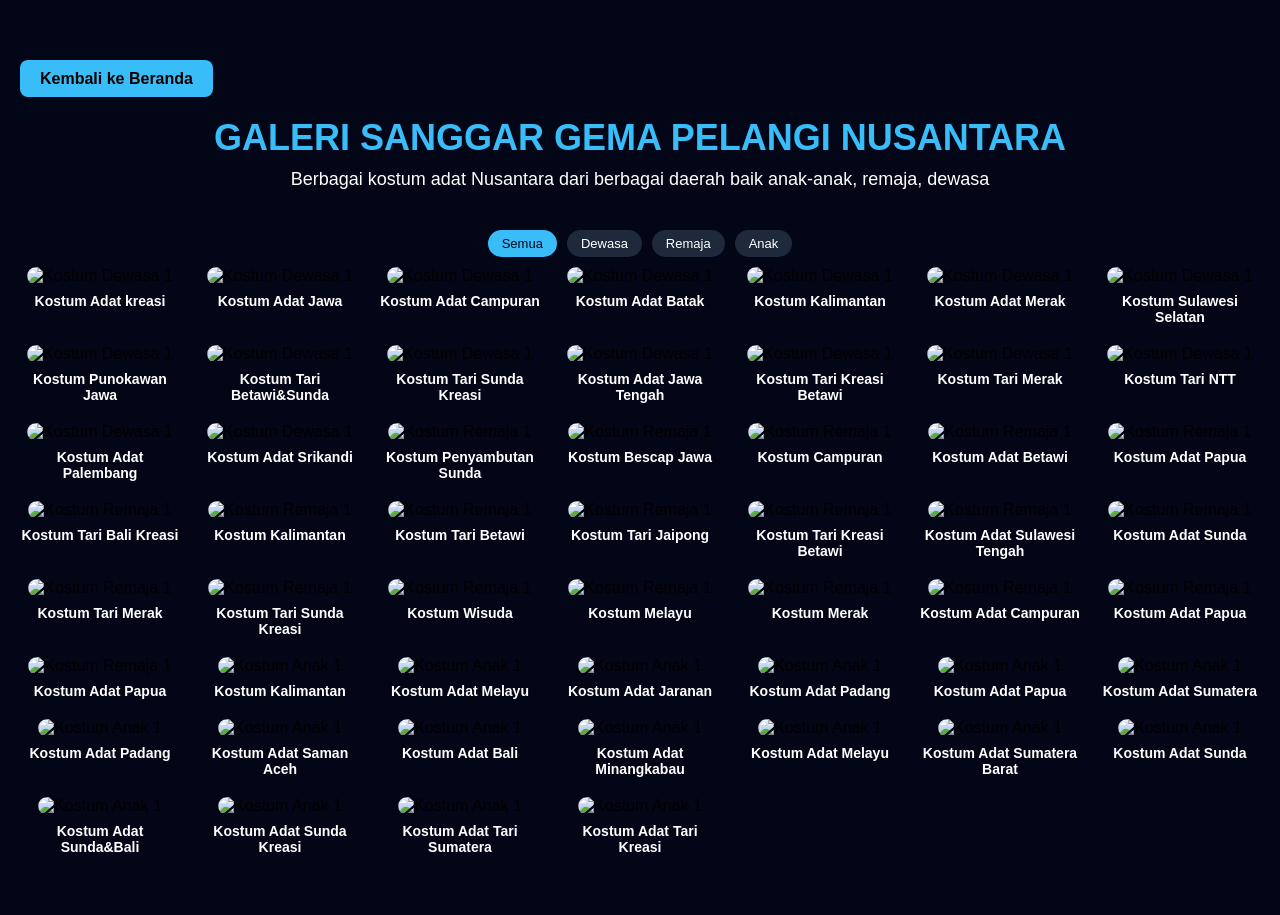
==== galeri.html @ 8627ded3 "Add files via upload" ====
<!DOCTYPE html>
<html lang="id">
<head>
<meta charset="UTF-8">
<meta name="viewport" content="width=device-width, initial-scale=1.0">
<title>Galeri Sanggar Gema Pelangi Nusantara</title>
<link rel="stylesheet" href="galeri.css">
</head>
<body>

<section id="Galeri" class="galeri-section">
 <a href="../index.html" class="btn-back">
  <span class="icon"></span> Kembali ke Beranda
</a>
  
  <h1 class="galeri-title">Galeri Sanggar Gema Pelangi Nusantara</h1>
  <p class="galeri-subtitle">Berbagai kostum adat Nusantara dari berbagai daerah baik anak-anak, remaja, dewasa</p>

  <!-- FILTER -->
  <div class="galeri-tabs">
    <span class="tab active" data-filter="all">Semua</span>
    <span class="tab" data-filter="dewasa">Dewasa</span>
    <span class="tab" data-filter="remaja">Remaja</span>
    <span class="tab" data-filter="anak">Anak</span>
  </div>

  <!-- GALERI VERTIKAL -->
  <div class="galeri-container">

<!------------------- Dewasa ---------------->
    <div class="galeri-card"  data-category="dewasa">
      <img src="img/Acara Gathering.jpeg" alt="Kostum Dewasa 1">
      <p class="galeri-caption">Kostum Adat kreasi</p>
    </div>
    <div class="galeri-card"  data-category="dewasa">
      <img src="img/Duta lingkungan hidup (1).jpg" alt="Kostum Dewasa 1">
      <p class="galeri-caption">Kostum Adat Jawa</p>
    </div>
    <div class="galeri-card"  data-category="dewasa">
      <img src="img/Kostum Betawi,Sumatra,Dayak,NTT.jpg" alt="Kostum Dewasa 1">
      <p class="galeri-caption">Kostum Adat Campuran</p>
    </div>
     <div class="galeri-card"  data-category="dewasa">
      <img src="img/Kostum Batak.jpg" alt="Kostum Dewasa 1">
      <p class="galeri-caption">Kostum Adat Batak</p>
    </div>
    <div class="galeri-card" data-category="dewasa">
      <img src="img/Kostum kalimantan (2).jpg" alt="Kostum Dewasa 1">
      <p class="galeri-caption">Kostum Kalimantan</p>
    </div>
    <div class="galeri-card" data-category="dewasa">
      <img src="img/Kostum Merak Sunda.jpg" alt="Kostum Dewasa 1">
      <p class="galeri-caption">Kostum Adat Merak</p>
    </div>
        <div class="galeri-card" data-category="dewasa">
      <img src="img/Kostum Sulawesi Selatan.jpg" alt="Kostum Dewasa 1">
      <p class="galeri-caption">Kostum Sulawesi Selatan</p>
    </div>
    <div class="galeri-card" data-category="dewasa">
      <img src="img/Kostum Punokawan Jawa.jpg" alt="Kostum Dewasa 1">
      <p class="galeri-caption">Kostum Punokawan Jawa</p>
    </div>
    <div class="galeri-card" data-category="dewasa">
      <img src="img/Kostum Tari Betawi&Sunda.jpeg" alt="Kostum Dewasa 1">
      <p class="galeri-caption">Kostum Tari Betawi&Sunda</p>
    </div>
    <div class="galeri-card" data-category="dewasa">
      <img src="img/Kostum Sunda Kreasi.jpeg" alt="Kostum Dewasa 1">
      <p class="galeri-caption">Kostum Tari Sunda Kreasi</p>
    </div>
    <div class="galeri-card" data-category="dewasa">
      <img src="img/Kostum Tari Jawa Tengah.jpg" alt="Kostum Dewasa 1">
      <p class="galeri-caption">Kostum Adat Jawa Tengah</p>
    </div>
    <div class="galeri-card" data-category="dewasa">
      <img src="img/Kostum Kreasi  Betawi 2.jpg" alt="Kostum Dewasa 1">
      <p class="galeri-caption">Kostum Tari Kreasi Betawi</p>
    </div>
    <div class="galeri-card" data-category="dewasa">
      <img src="img/Merak subal.jpg" alt="Kostum Dewasa 1">
      <p class="galeri-caption">Kostum Tari Merak</p>
    </div>
    <div class="galeri-card" data-category="dewasa">
      <img src="img/Kostum Tari NTT.jpg" alt="Kostum Dewasa 1">
      <p class="galeri-caption">Kostum Tari NTT</p>
    </div>
    <div class="galeri-card" data-category="dewasa">
      <img src="img/Palembang.jpeg" alt="Kostum Dewasa 1">
      <p class="galeri-caption">Kostum Adat Palembang</p>
    </div>
    <div class="galeri-card" data-category="dewasa">
      <img src="img/Srikandi.jpeg" alt="Kostum Dewasa 1">
      <p class="galeri-caption">Kostum Adat Srikandi</p>
    </div>
<!-------------- Remaja ---------------> 
    <div class="galeri-card" data-category="remaja">
      <img src="img/Kostum Penyambutan Sunda.jpg" alt="Kostum Remaja 1">
      <p class="galeri-caption">Kostum Penyambutan Sunda</p>
    </div>
    <div class="galeri-card" data-category="remaja">
      <img src="img/Kostum Bescap Jawa.jpg" alt="Kostum Remaja 1">
      <p class="galeri-caption">Kostum Bescap Jawa</p>
    </div>
    <div class="galeri-card" data-category="remaja">
      <img src="img/Kostum Event.jpg" alt="Kostum Remaja 1">
      <p class="galeri-caption">Kostum Campuran</p>
    </div>
    <div class="galeri-card" data-category="remaja">
      <img src="img/Kostum Kelas.jpg" alt="Kostum Remaja 1">
      <p class="galeri-caption">Kostum Adat Betawi </p>
    </div>
    <div class="galeri-card" data-category="remaja">
      <img src="img/Kostum Papua.jpg" alt="Kostum Remaja 1">
      <p class="galeri-caption">Kostum Adat Papua</p>
    </div>
     <div class="galeri-card" data-category="remaja">
      <img src="img/Kostum Tari Bali Kreasi.jpg" alt="Kostum Remaja 1">
      <p class="galeri-caption">Kostum Tari Bali Kreasi</p>
    </div>
    <div class="galeri-card" data-category="remaja">
      <img src="img/Kostum kalimantan (2).jpg" alt="Kostum Remaja 1">
      <p class="galeri-caption">Kostum Kalimantan</p>
    </div> 
    <div class="galeri-card" data-category="remaja">
      <img src="img/Kostum Tari Betawi.jpg" alt="Kostum Remaja 1">
      <p class="galeri-caption">Kostum Tari Betawi</p>
    </div>
    <div class="galeri-card" data-category="remaja">
      <img src="img/Kostum Tari Jaipong.jpg" alt="Kostum Remaja 1">
      <p class="galeri-caption">Kostum Tari Jaipong</p>
    </div>
    <div class="galeri-card" data-category="remaja">
      <img src="img/Kostum Tari betawi (2).jpg" alt="Kostum Remaja 1">
      <p class="galeri-caption">Kostum Tari Kreasi  Betawi</p>
    </div>
    <div class="galeri-card" data-category="remaja">
      <img src="img/Kostum Sulawesi.jpg" alt="Kostum Remaja 1">
      <p class="galeri-caption">Kostum Adat Sulawesi Tengah</p>
    </div>
    <div class="galeri-card" data-category="remaja">
      <img src="img/Kostum Tari Kreasi Sunda.jpg" alt="Kostum Remaja 1">
      <p class="galeri-caption">Kostum Adat Sunda</p>
    </div>
    <div class="galeri-card" data-category="remaja">
      <img src="img/Kostum Merak (2).jpg" alt="Kostum Remaja 1">
      <p class="galeri-caption">Kostum Tari Merak</p>
    </div> 
    <div class="galeri-card" data-category="remaja">
      <img src="img/Kostum Tari Sunda Kreasi.jpg" alt="Kostum Remaja 1">
      <p class="galeri-caption">Kostum Tari Sunda Kreasi</p>
    </div>
    <div class="galeri-card" data-category="remaja">
      <img src="img/Kostum wisuda.jpeg" alt="Kostum Remaja 1">
      <p class="galeri-caption">Kostum Wisuda</p>
    </div> 
    <div class="galeri-card" data-category="remaja">
      <img src="img/Melayu.jpeg" alt="Kostum Remaja 1">
      <p class="galeri-caption">Kostum Melayu</p>
    </div>
    <div class="galeri-card" data-category="remaja">
      <img src="img/Merak.jpeg" alt="Kostum Remaja 1">
      <p class="galeri-caption">Kostum Merak</p>
    </div>
    <div class="galeri-card" data-category="remaja">
      <img src="img/Nusantara Internasional.jpeg" alt="Kostum Remaja 1">
      <p class="galeri-caption">Kostum Adat Campuran</p>
    </div>
    <div class="galeri-card" data-category="remaja">
      <img src="img/Kostum Adat Papua.jpeg" alt="Kostum Remaja 1">
      <p class="galeri-caption">Kostum Adat Papua</p>
    </div>
    <div class="galeri-card" data-category="remaja">
      <img src="img/Papua (2).jpeg" alt="Kostum Remaja 1">
      <p class="galeri-caption">Kostum Adat Papua</p>
    </div>         
<!---------------- Anak -----------------> 
    <div class="galeri-card" data-category="anak">
      <img src="img/Kostum Kalimantan (3).jpg" alt="Kostum Anak 1">
      <p class="galeri-caption">Kostum Kalimantan</p>
    </div>
    <div class="galeri-card" data-category="anak">
      <img src="img/Kostum Melayu (2).jpg" alt="Kostum Anak 1">
      <p class="galeri-caption">Kostum Adat Melayu</p>
    </div>
    <div class="galeri-card" data-category="anak">
      <img src="img/Kostum jaranan.jpg" alt="Kostum Anak 1">
      <p class="galeri-caption">Kostum Adat Jaranan</p>
    </div>
    <div class="galeri-card" data-category="anak">
      <img src="img/Kostum Padang.jpg" alt="Kostum Anak 1">
      <p class="galeri-caption">Kostum Adat Padang</p>
    </div>
    <div class="galeri-card" data-category="anak">
      <img src="img/Kostum Papua (2).jpg" alt="Kostum Anak 1">
      <p class="galeri-caption">Kostum Adat Papua</p>
    </div>
    <div class="galeri-card"data-category="anak">
      <img src="img/Kostum Sumatera.jpg" alt="Kostum Anak 1">
      <p class="galeri-caption">Kostum Adat Sumatera</p>
    </div>
    <div class="galeri-card"data-category="anak">
      <img src="img/Kostum Padang.jpg" alt="Kostum Anak 1">
      <p class="galeri-caption">Kostum Adat Padang</p>
    </div>
    <div class="galeri-card"data-category="anak">
      <img src="img/Kostum Tari Saman Aceh.jpg" alt="Kostum Anak 1">
      <p class="galeri-caption">Kostum Adat Saman Aceh</p>
    </div>
    <div class="galeri-card"data-category="anak">
      <img src="img/Kostum Tari Bali Anak Anak.jpg" alt="Kostum Anak 1">
      <p class="galeri-caption">Kostum Adat Bali</p>
    </div>
    <div class="galeri-card"data-category="anak">
      <img src="img/Minangkabau.jpeg" alt="Kostum Anak 1">
      <p class="galeri-caption">Kostum Adat Minangkabau</p>
    </div>
    <div class="galeri-card"data-category="anak">
      <img src="img/Melayu (3).jpeg" alt="Kostum Anak 1">
      <p class="galeri-caption">Kostum Adat Melayu</p>
    </div>
    <div class="galeri-card"data-category="anak">
      <img src="img/Sumatera Barat.jpeg" alt="Kostum Anak 1">
      <p class="galeri-caption">Kostum Adat Sumatera Barat</p>
    </div>
    <div class="galeri-card"data-category="anak">
      <img src="img/Sunda (2).jpeg" alt="Kostum Anak 1">
      <p class="galeri-caption">Kostum Adat Sunda</p>
    </div>
    <div class="galeri-card"data-category="anak">
      <img src="img/Sunda bali (2).jpeg" alt="Kostum Anak 1">
      <p class="galeri-caption">Kostum Adat Sunda&Bali</p>
    </div>
    <div class="galeri-card"data-category="anak">
      <img src="img/Sunda kreasi.jpeg" alt="Kostum Anak 1">
      <p class="galeri-caption">Kostum Adat Sunda Kreasi</p>
    </div>
    <div class="galeri-card"data-category="anak">
      <img src="img/Tari Sumatera.jpeg" alt="Kostum Anak 1">
      <p class="galeri-caption">Kostum Adat Tari Sumatera</p>
    </div>
    <div class="galeri-card"data-category="anak">
      <img src="img/Tari Kreasi.jpeg" alt="Kostum Anak 1">
      <p class="galeri-caption">Kostum Adat Tari Kreasi</p>
    </div>
  </div>
</section>

<!-- POPUP -->
<div id="popup" class="popup">
  <span class="close">&times;</span>
  <img id="popup-img" class="popup-content">
  <p id="popup-caption"></p>
</div>

<script src="galeri.js"></script>
</body>
</html>
---- galeri.css ----
/* ================= RESET ================= */
* { margin:0; padding:0; box-sizing:border-box; font-family:'Poppins',sans-serif; }
body, html { width:100%; height:100%; background-color:#020617; }

/* ================= HEAD BAR ================= */
.head-bar {
  width:100%;
  background:#000;
  padding:15px 20px;
  color:#FFD700;
  text-align:center;
  font-weight:700;
  font-size:18px;
  position:sticky;
  top:0;
  z-index:1000;
}
.btn-back {
  display: inline-flex;
  align-items: center;
  gap: 8px;
  padding: 10px 18px;
  background: #38bdf8;
  color: #000;
  font-weight: 600;
  text-decoration: none;
  border-radius: 8px;
  transition: all 0.3s ease;
}

/* icon */
.btn-back .icon {
  font-size: 18px;
  transition: transform 0.3s ease;
}

/* hover efek */
.btn-back:hover {
  background: #38bdf8;
}

.btn-back:hover .icon {
  transform: translateX(-5px); /* geser kiri */
}

/* ================= GALERI SECTION ================= */
.galeri-section {
  padding:60px 20px;
  width:100%;
}

/* Title & Subtitle */
.galeri-title {
  color:#38bdf8;
  font-size:36px;
  text-align:center;
  font-weight:700;
  margin-bottom:10px;
  text-transform:uppercase;
}
.galeri-subtitle {
  color:#fff;
  font-size:18px;
  text-align:center;
  margin-bottom:30px;
  max-width:700px;
  margin-left:auto;
  margin-right:auto;
}

/* Back Button */
.btn-back {
  display:inline-block;
  margin-bottom:20px;
  padding:8px 20px;
  background:#38bdf8;
  color:#090000;
  border-radius:8px;
  text-decoration:none;
  font-weight:600;
}
.btn-back:hover { background:#38bdf8; color:#000; }

/* ================= FILTER ================= */
.galeri-tabs {
  display: flex;
  gap: 10px;
  overflow-x: auto;      /* bikin bisa geser */
  white-space: nowrap;   /* paksa 1 baris */
  padding: 10px;
  justify-content: flex-start;
}

/* Hilangkan scrollbar biar bersih */
.galeri-tabs::-webkit-scrollbar {
  display: none;
}

/* TAB */
.galeri-tabs .tab {
  flex: 0 0 auto; /* penting biar gak turun */
  padding: 6px 14px;
  font-size: 13px;
  background: #1e293b;
  color: #fff;
  border-radius: 20px;
  cursor: pointer;
  transition: 0.3s;
}

/* ACTIVE */
.galeri-tabs .tab.active {
  background: #38bdf8;
  color: #020617;
}

/* ================= GALERI CARDS ================= */

.galeri-container {
  display: grid;
  grid-template-columns: repeat(auto-fill, minmax(160px, 1fr));
  gap: 20px;
  justify-items: center;
}

/* KARTU */
.galeri-card {
  text-align: center;
  cursor: pointer;
}
@media (min-width:769px) {
  .galeri-tabs {
    justify-content: center;
    overflow-x: visible;
  }
}

/* FOTO VERTIKAL (portrait) */
.galeri-card img {
  width: 160px;
  height: 230px; /* lebih tinggi = portrait */
  object-fit: cover;
  border-radius: 12px;
  transition: all 0.3s ease;
}

.galeri-card img:hover {
  transform: scale(1.05);
}

/* CAPTION */
.galeri-caption {
  margin-top: 8px;
  font-size: 14px;
  color: #ffffff;
  font-weight: 600;
}
@media(max-width:768px){
  .galeri-container {
    grid-template-columns: repeat(2, 1fr); /* 2 kolom di HP */
    gap: 15px;
  }

  .galeri-card img {
    width: 100%;
    height: 200px;
  }
}
/* ================= POPUP ================= */
.popup {
  display: none; /* hanya ini */
  position: fixed;
  top: 0; left: 0;
  width: 100%; height: 100%;
  background: rgba(0,0,0,0.9);
  z-index: 9999;

  align-items: center;
  justify-content: center;
  flex-direction: column;
}

/* saat aktif */
.popup.show {
  display: flex;
}

.popup-content {
  width: 80%;
  max-width: 500px;
  aspect-ratio: 1/1;
  object-fit: cover;
  border-radius: 12px;
  margin-bottom: 10px;
}

/* tombol X */
.popup .close {
  position: absolute;
  top: 20px;
  right: 30px;
  font-size: 40px; 
  font-weight: bold;
  color: #38bdf8;
  cursor: pointer;
  z-index: 10000;
}
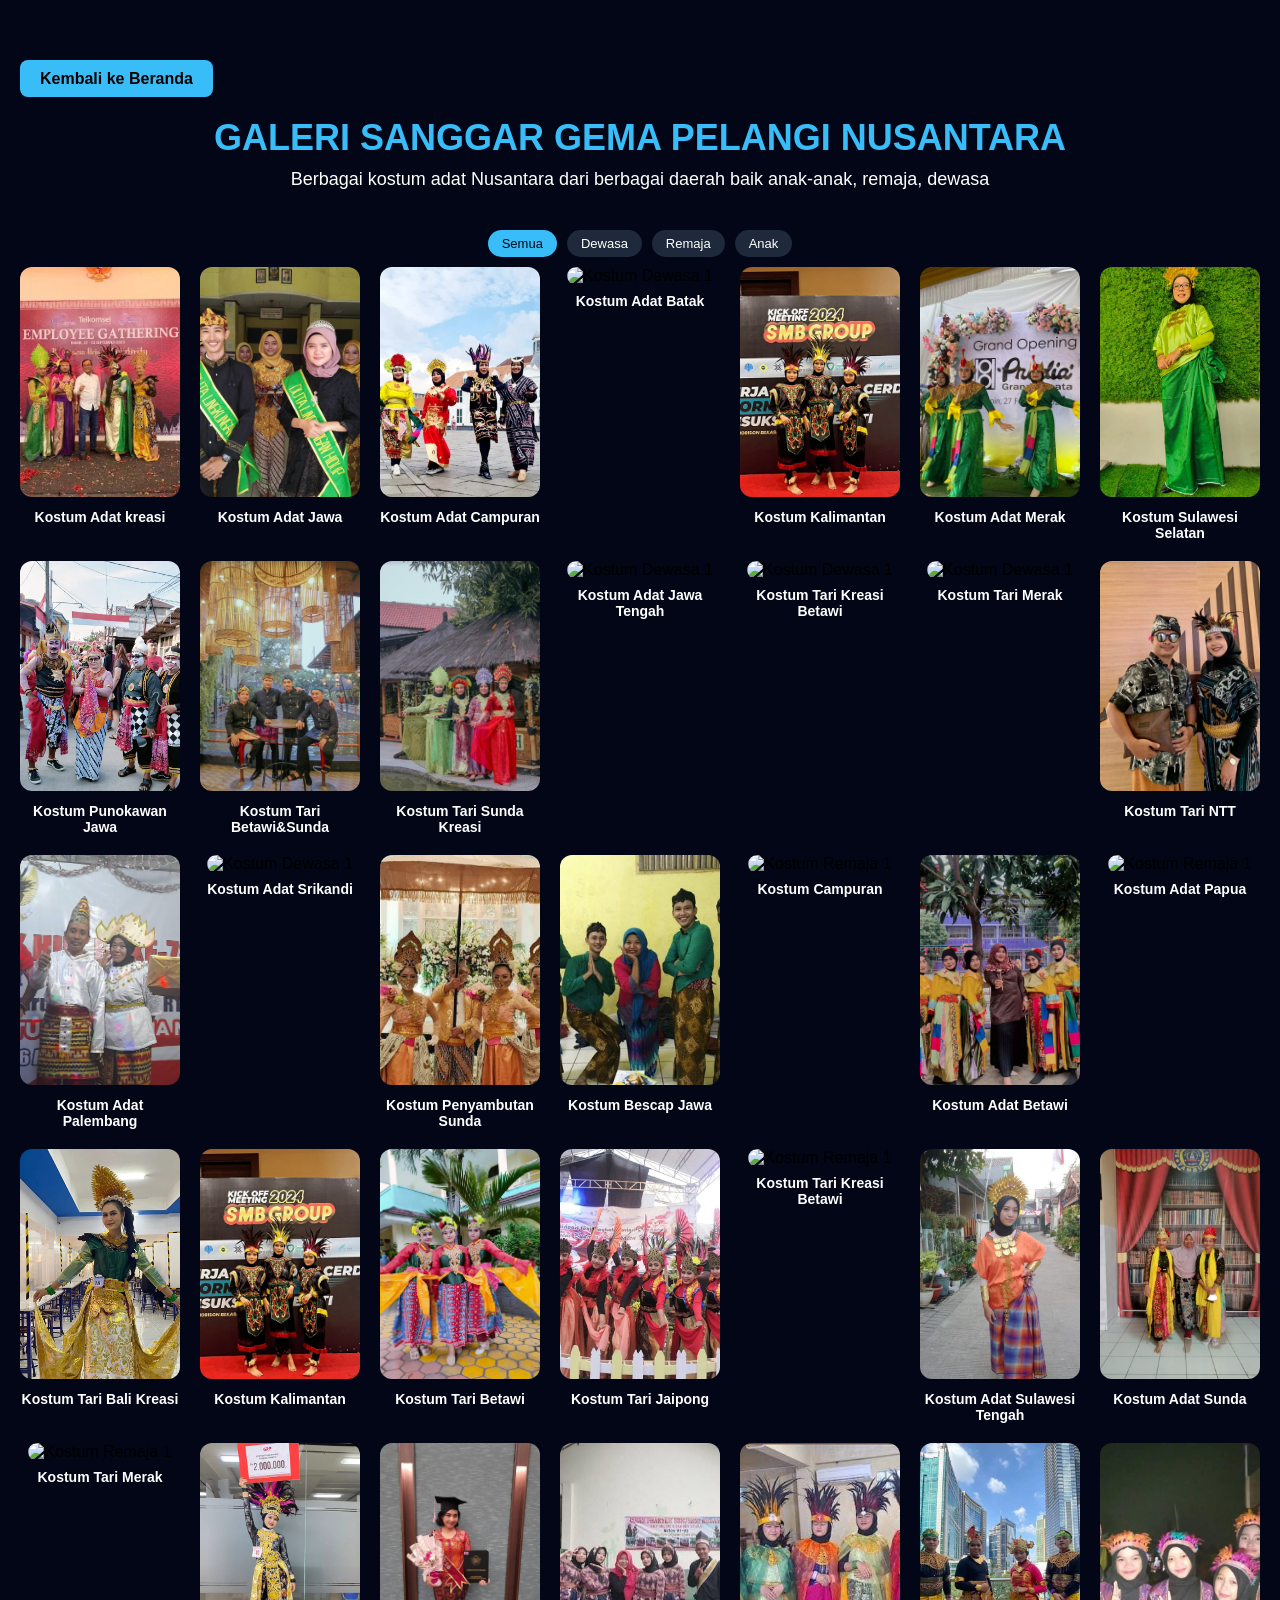
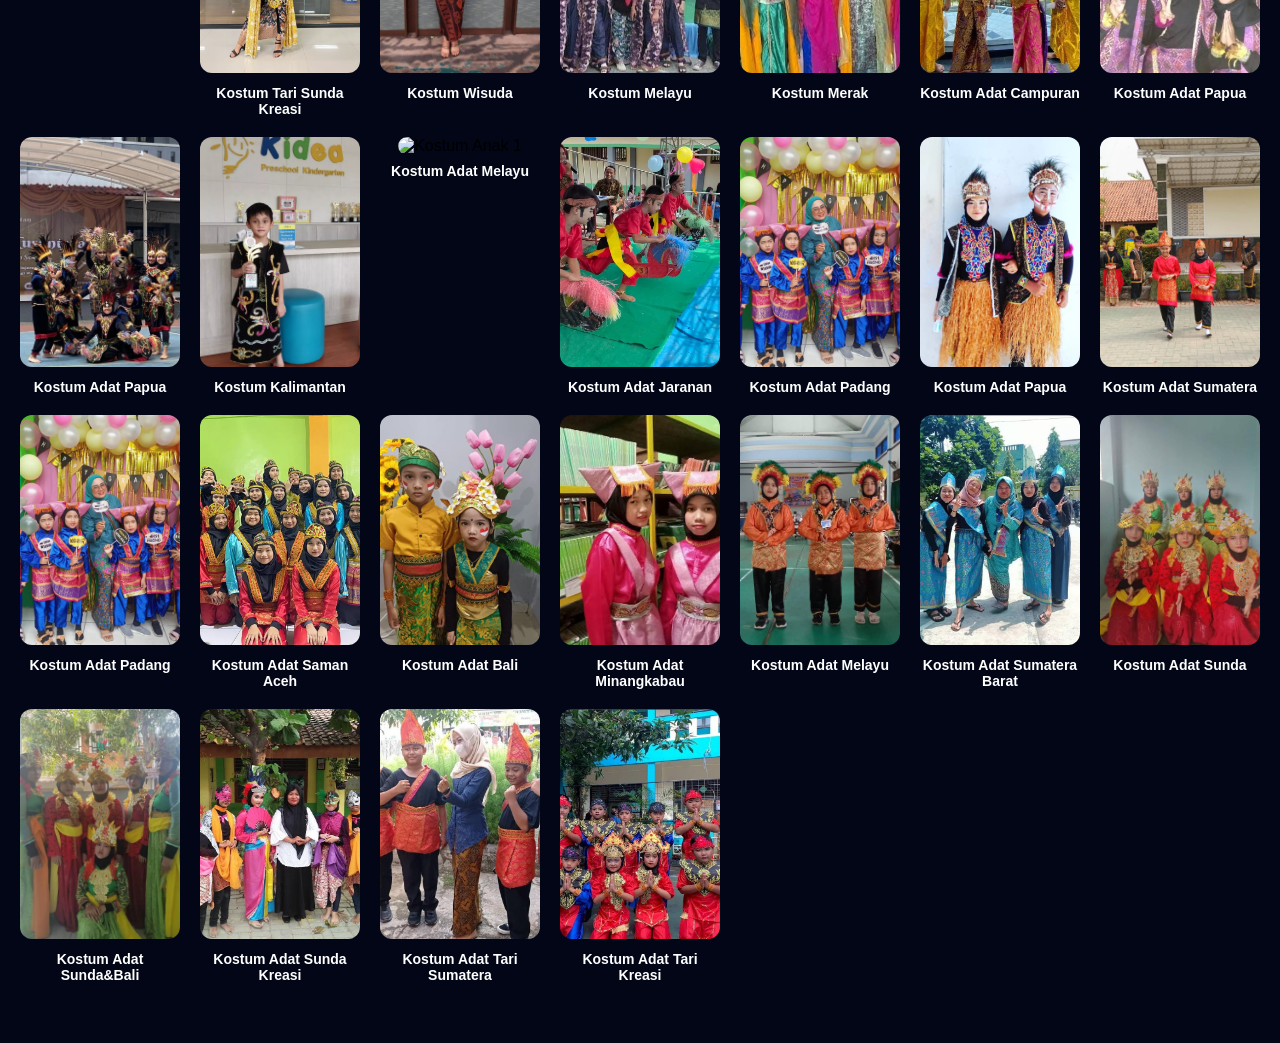
==== commit b624ea3f: "Update galeri.html" ====
--- a/galeri.html
+++ b/galeri.html
@@ -9,7 +9,7 @@
 <body>
 
 <section id="Galeri" class="galeri-section">
- <a href="../index.html" class="btn-back">
+ <a href="galeri.html" class="btn-back">
   <span class="icon"></span> Kembali ke Beranda
 </a>
   
@@ -254,4 +254,4 @@
 
 <script src="galeri.js"></script>
 </body>
-</html>+</html>
